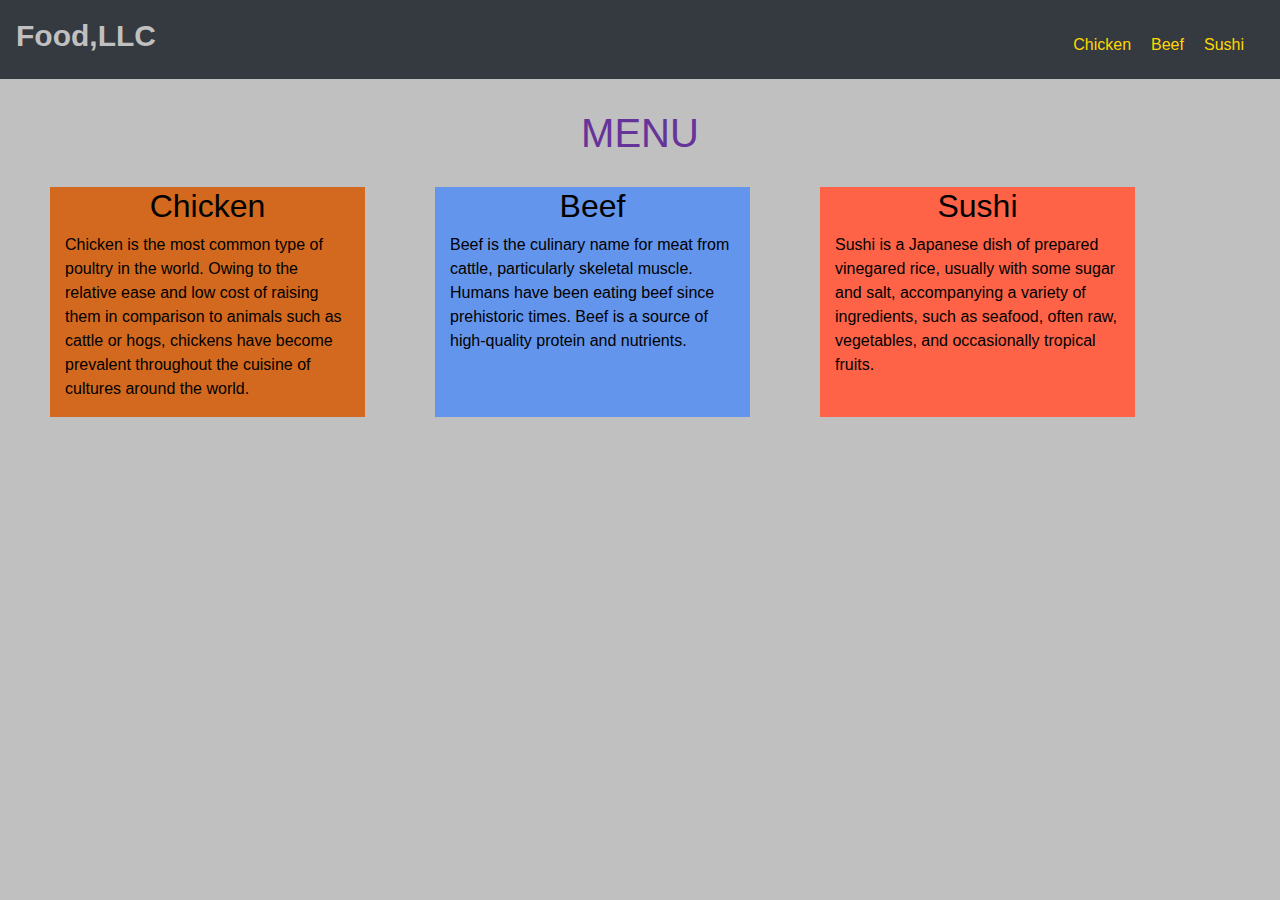
==== Modul3_Soln/index.html @ be7e72b2 "module3" ====
<!DOCTYPE html>
<html>
<head>
  <meta charset="utf-8">
  <meta name="viewport" content="width=device-width, initial-scale=1">
  
  <link rel="stylesheet" href="https://maxcdn.bootstrapcdn.com/bootstrap/4.0.0/css/bootstrap.min.css" integrity="sha384-Gn5384xqQ1aoWXA+058RXPxPg6fy4IWvTNh0E263XmFcJlSAwiGgFAW/dAiS6JXm" crossorigin="anonymous">
  <link rel="stylesheet" href="mod1.css">
  <script src="https://code.jquery.com/jquery-3.2.1.slim.min.js" integrity="sha384-KJ3o2DKtIkvYIK3UENzmM7KCkRr/rE9/Qpg6aAZGJwFDMVNA/GpGFF93hXpG5KkN" crossorigin="anonymous"></script>
  <script src="https://cdnjs.cloudflare.com/ajax/libs/popper.js/1.12.9/umd/popper.min.js" integrity="sha384-ApNbgh9B+Y1QKtv3Rn7W3mgPxhU9K/ScQsAP7hUibX39j7fakFPskvXusvfa0b4Q" crossorigin="anonymous"></script>
  <script src="https://maxcdn.bootstrapcdn.com/bootstrap/4.0.0/js/bootstrap.min.js" integrity="sha384-JZR6Spejh4U02d8jOt6vLEHfe/JQGiRRSQQxSfFWpi1MquVdAyjUar5+76PVCmYl" crossorigin="anonymous"></script>
  <link href="https://fonts.googleapis.com/icon?family=Material+Icons"
      rel="stylesheet">
</head>

<body>
<header>
  <nav class="navbar navbar-expand-sm navbar-dark bg-dark sticky-top">
    
       <h2 id="brand"class="navbar-brand" href="#"> <b>Food,LLC </b></h2>
       
        <button class="navbar-toggler" type="button" data-toggle="collapse" data-target="#navbarid" aria-controls="navbarid" aria-expanded="false" aria-label="Toggle navigation">
          <span class="navbar-toggler-icon"></span>
        </button>
      
       <div class="collapse navbar-collapse" id="navbarid">
         <ul class="navbar-nav ml-auto text-center">
            <li class="navbar-item">
               <a id="item1" class="navbar-link" href="homepage.html">Chicken</a>
           </li> 

           <li class="navbar-item " >
             <a id="item2" class="navbar-link" href="practice.html">Beef</a>    
           </li>

           <li class="navbar-item " >
            <a id="item3" class="navbar-link" href="practice.html">Sushi</a>    
          </li>
         </ul>
       </div>
      
  </nav>
</header>

  <main>
    <div id="main" class="container-fluid">
      
        <h1>MENU</h1>
        <div class="row">
          <div class="col-lg-3 col-md-8 col-sm-11" id="b1"><h2 class="text-center">Chicken</h2><p>Chicken is the most common type of poultry in the world. Owing to the relative ease and low cost of raising them in comparison to animals such as cattle or hogs, chickens have become prevalent throughout the cuisine of cultures around the world.</p></div>
          <div class="col-lg-3 col-md-8 col-sm-11" id="b2"><h2 class="text-center">Beef</h2><p>Beef is the culinary name for meat from cattle, particularly skeletal muscle. Humans have been eating beef since prehistoric times. Beef is a source of high-quality protein and nutrients.</p></div>
          <div class="col-lg-3 col-md-8 col-sm-11" id="b3"><h2 class="text-center">Sushi</h2><p>Sushi is a Japanese dish of prepared vinegared rice, usually with some sugar and salt, accompanying a variety of ingredients, such as seafood, often raw, vegetables, and occasionally tropical fruits.</p></div>
          
        </div>
     
  </div>
  </main>
 
</body>

</html>
---- Modul3_Soln/mod1.css ----
li{
    margin-right:20px;
    margin-top:10px;
}

h3{
    color:silver;
    padding-left:0%;
    
}

#brand{
 
    color:silver;
    font-size: 30px;
 
}


.row{
    margin-top:10px;
    padding:10px;
}

h1{
    color:rebeccapurple;
    text-align: center;
    margin-top: 30px;
}




#main{
    margin-top: 30px;    
}

#b1:hover{
	background-color:linen;
    color:black;
    margin-right:40px;
    margin-top:20px;
    margin-left:50px;

}

#b2:hover{
	background-color:lightcyan;
    color:black;
    margin-right:40px;
    margin-top:20px;
    margin-left:50px;

}

#b2{
    background-color:cornflowerblue;
    margin-right:30px;
    margin-top:10px;
    margin-left:40px;
}
#b1{
    background-color:chocolate;
    margin-right:30px;
    margin-top:10px;
    margin-left:40px;
}
#b3{
    background-color:tomato;
    margin-right:30px;
    margin-top:10px;
    margin-left:40px;
}

#b3:hover{
	background-color:lightgoldenrodyellow;
    color:black;
    margin-right:40px;
    margin-top:20px;
    margin-left:50px;
  
}


@media (min-width: 576px) { 
    body{
   background-color:blanchedalmond;
    color:black;
    }
}

@media (min-width: 768px) { 
    body{
    background-color:bisque;
    color:black;
    }
}


@media (min-width: 992px) {
    body{
    background-color:silver;
    color:black;
    }
 }

 a{
     color:gold;
     text-decoration :none;
     
 }

 a:hover{
     color:lightcyan;
     text-decoration:none;
 }
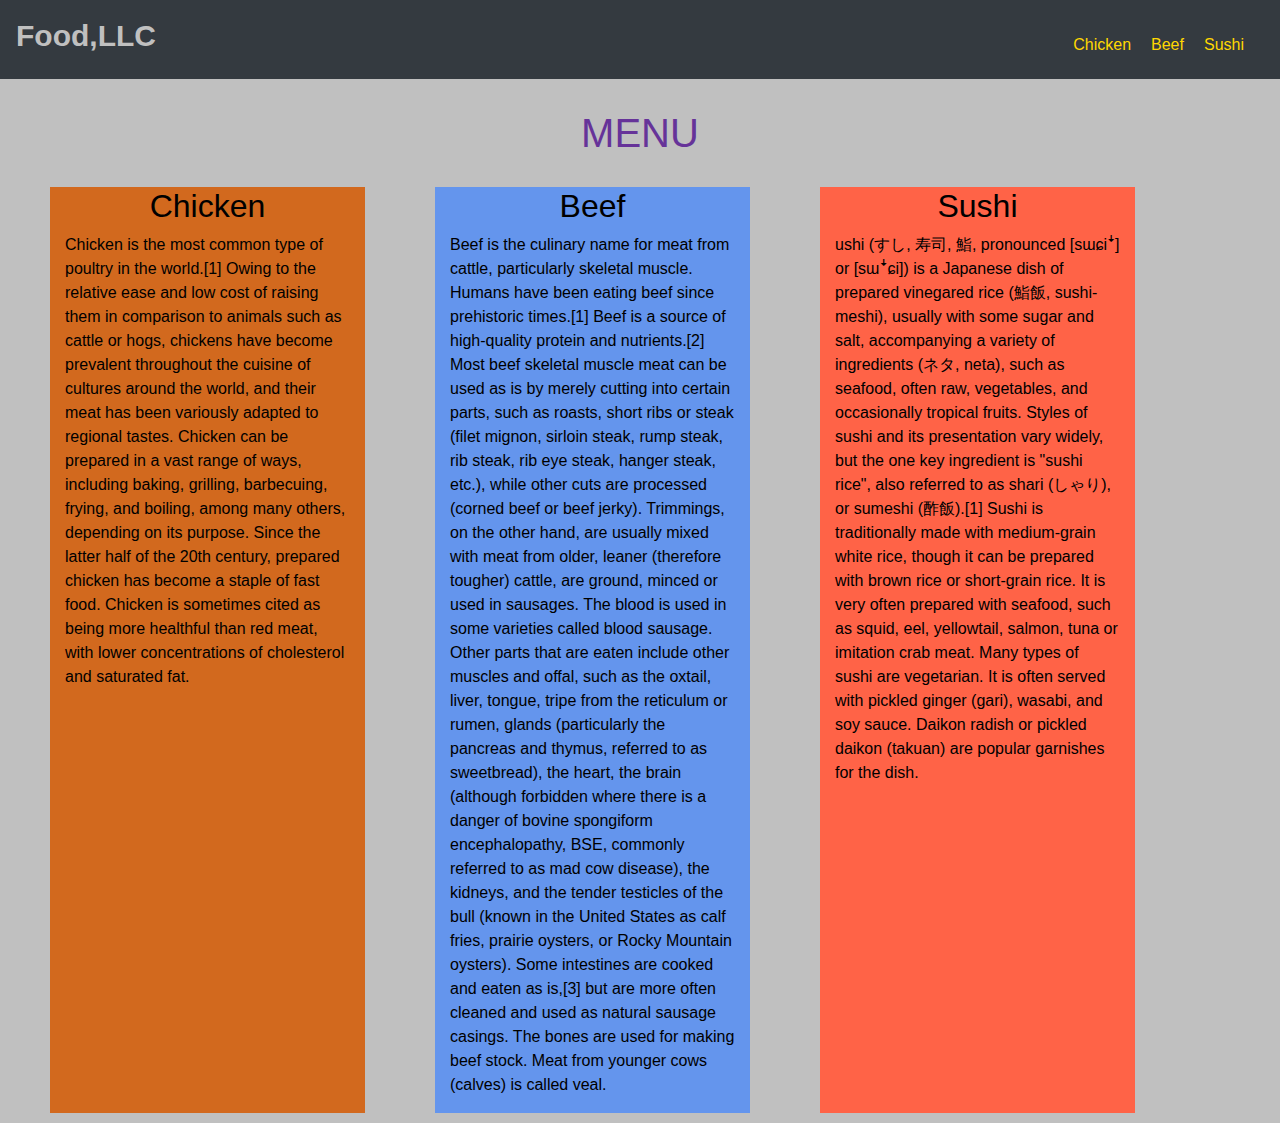
==== commit d2d1856c: "Module3Soln" ====
--- a/Modul3_Soln/index.html
+++ b/Modul3_Soln/index.html
@@ -45,11 +45,17 @@
   <main>
     <div id="main" class="container-fluid">
       
-        <h1>MENU</h1>
+        <h1 class="text-center">MENU</h1>
         <div class="row">
-          <div class="col-lg-3 col-md-8 col-sm-11" id="b1"><h2 class="text-center">Chicken</h2><p>Chicken is the most common type of poultry in the world. Owing to the relative ease and low cost of raising them in comparison to animals such as cattle or hogs, chickens have become prevalent throughout the cuisine of cultures around the world.</p></div>
-          <div class="col-lg-3 col-md-8 col-sm-11" id="b2"><h2 class="text-center">Beef</h2><p>Beef is the culinary name for meat from cattle, particularly skeletal muscle. Humans have been eating beef since prehistoric times. Beef is a source of high-quality protein and nutrients.</p></div>
-          <div class="col-lg-3 col-md-8 col-sm-11" id="b3"><h2 class="text-center">Sushi</h2><p>Sushi is a Japanese dish of prepared vinegared rice, usually with some sugar and salt, accompanying a variety of ingredients, such as seafood, often raw, vegetables, and occasionally tropical fruits.</p></div>
+          <div class="col-lg-3 col-md-8 col-sm-11" id="b1"><h2 class="text-center">Chicken</h2><p>Chicken is the most common type of poultry in the world.[1] Owing to the relative ease and low cost of raising them in comparison to animals such as cattle or hogs, chickens have become prevalent throughout the cuisine of cultures around the world, and their meat has been variously adapted to regional tastes.
+
+            Chicken can be prepared in a vast range of ways, including baking, grilling, barbecuing, frying, and boiling, among many others, depending on its purpose. Since the latter half of the 20th century, prepared chicken has become a staple of fast food. Chicken is sometimes cited as being more healthful than red meat, with lower concentrations of cholesterol and saturated fat.</p></div>
+          <div class="col-lg-3 col-md-8 col-sm-11" id="b2"><h2 class="text-center">Beef</h2><p>Beef is the culinary name for meat from cattle, particularly skeletal muscle. Humans have been eating beef since prehistoric times.[1] Beef is a source of high-quality protein and nutrients.[2]
+
+            Most beef skeletal muscle meat can be used as is by merely cutting into certain parts, such as roasts, short ribs or steak (filet mignon, sirloin steak, rump steak, rib steak, rib eye steak, hanger steak, etc.), while other cuts are processed (corned beef or beef jerky). Trimmings, on the other hand, are usually mixed with meat from older, leaner (therefore tougher) cattle, are ground, minced or used in sausages. The blood is used in some varieties called blood sausage. Other parts that are eaten include other muscles and offal, such as the oxtail, liver, tongue, tripe from the reticulum or rumen, glands (particularly the pancreas and thymus, referred to as sweetbread), the heart, the brain (although forbidden where there is a danger of bovine spongiform encephalopathy, BSE, commonly referred to as mad cow disease), the kidneys, and the tender testicles of the bull (known in the United States as calf fries, prairie oysters, or Rocky Mountain oysters). Some intestines are cooked and eaten as is,[3] but are more often cleaned and used as natural sausage casings. The bones are used for making beef stock. Meat from younger cows (calves) is called veal.</p></div>
+          <div class="col-lg-3 col-md-8 col-sm-11" id="b3"><h2 class="text-center">Sushi</h2><p>ushi (すし, 寿司, 鮨, pronounced [sɯɕiꜜ] or [sɯꜜɕi]) is a Japanese dish of prepared vinegared rice (鮨飯, sushi-meshi), usually with some sugar and salt, accompanying a variety of ingredients (ネタ, neta), such as seafood, often raw, vegetables, and occasionally tropical fruits. Styles of sushi and its presentation vary widely, but the one key ingredient is "sushi rice", also referred to as shari (しゃり), or sumeshi (酢飯).[1]
+
+            Sushi is traditionally made with medium-grain white rice, though it can be prepared with brown rice or short-grain rice. It is very often prepared with seafood, such as squid, eel, yellowtail, salmon, tuna or imitation crab meat. Many types of sushi are vegetarian. It is often served with pickled ginger (gari), wasabi, and soy sauce. Daikon radish or pickled daikon (takuan) are popular garnishes for the dish.</p></div>
           
         </div>
      
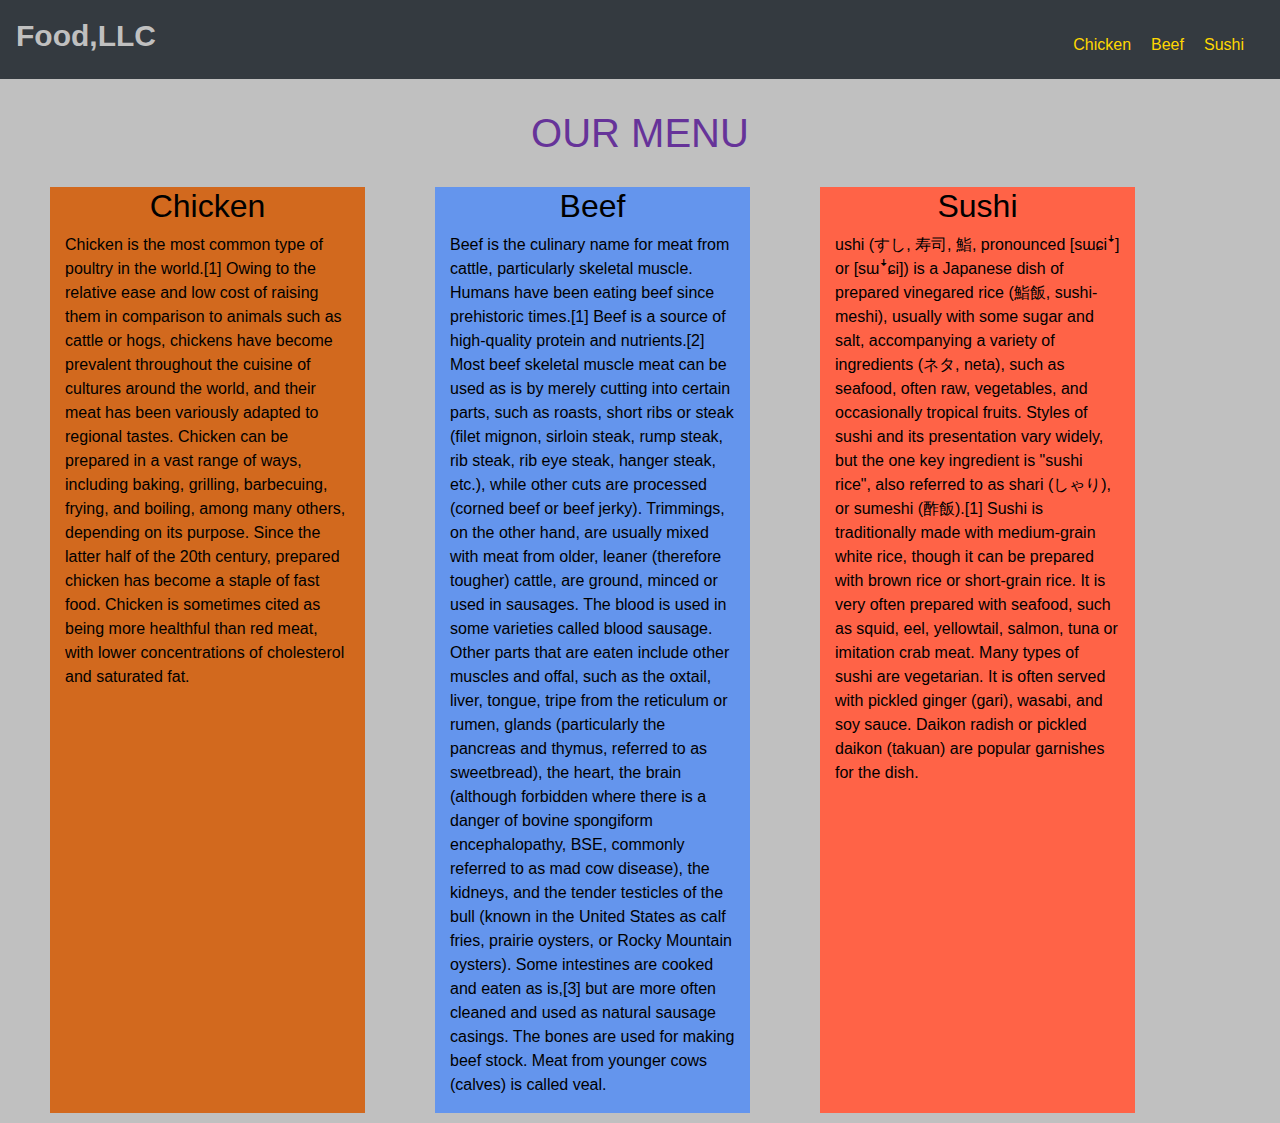
==== commit c3a3fcb7: "Module3SOLN" ====
--- a/Modul3_Soln/index.html
+++ b/Modul3_Soln/index.html
@@ -45,7 +45,7 @@
   <main>
     <div id="main" class="container-fluid">
       
-        <h1 class="text-center">MENU</h1>
+        <h1 class="text-center">OUR MENU</h1>
         <div class="row">
           <div class="col-lg-3 col-md-8 col-sm-11" id="b1"><h2 class="text-center">Chicken</h2><p>Chicken is the most common type of poultry in the world.[1] Owing to the relative ease and low cost of raising them in comparison to animals such as cattle or hogs, chickens have become prevalent throughout the cuisine of cultures around the world, and their meat has been variously adapted to regional tastes.
 
--- a/Modul3_Soln/mod1.css
+++ b/Modul3_Soln/mod1.css
@@ -34,25 +34,6 @@
 #main{
     margin-top: 30px;    
 }
-
-#b1:hover{
-	background-color:linen;
-    color:black;
-    margin-right:40px;
-    margin-top:20px;
-    margin-left:50px;
-
-}
-
-#b2:hover{
-	background-color:lightcyan;
-    color:black;
-    margin-right:40px;
-    margin-top:20px;
-    margin-left:50px;
-
-}
-
 #b2{
     background-color:cornflowerblue;
     margin-right:30px;
@@ -72,14 +53,7 @@
     margin-left:40px;
 }
 
-#b3:hover{
-	background-color:lightgoldenrodyellow;
-    color:black;
-    margin-right:40px;
-    margin-top:20px;
-    margin-left:50px;
-  
-}
+
 
 
 @media (min-width: 576px) { 
